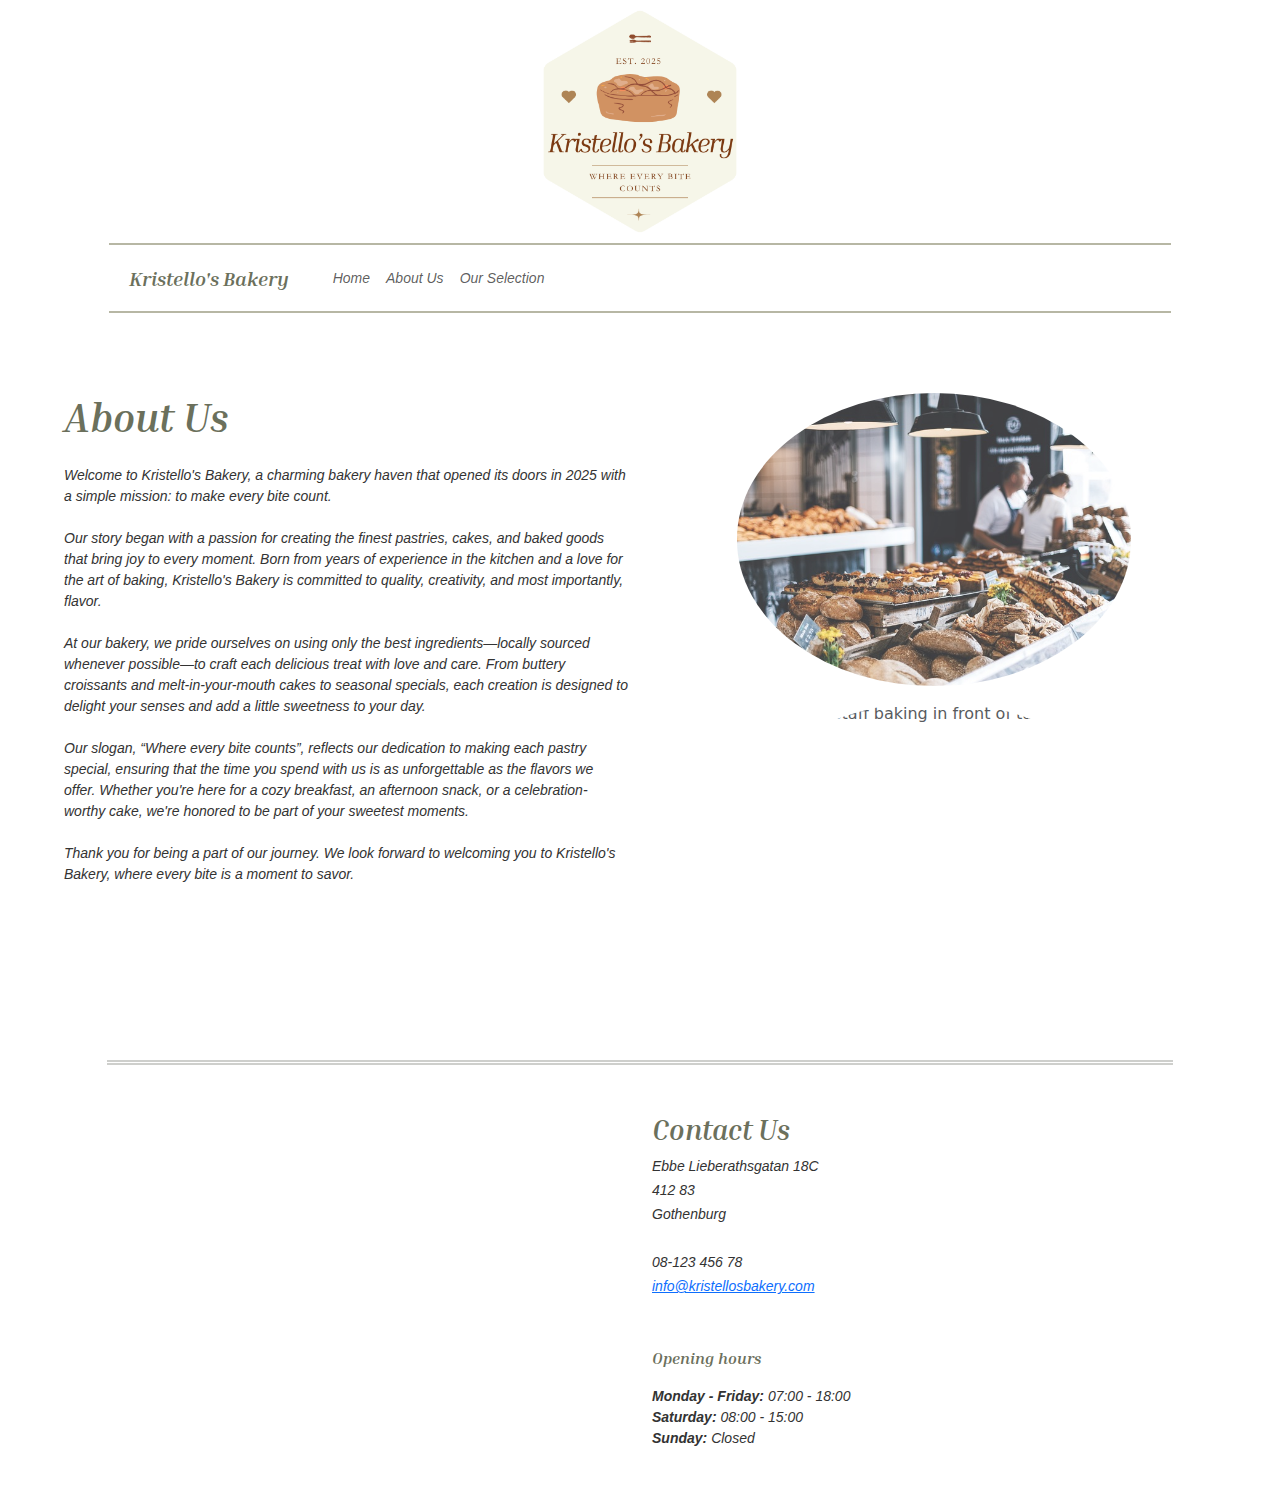
==== HTML/about-us.html @ 196bc3df "Create About-us.html" ====
<!DOCTYPE html>
<html lang="en">
<head>
    <meta charset="UTF-8">
    <meta name="viewport" content="width=device-width, initial-scale=1.0">
    
    <title>Kristello's Bakery</title>

    <link rel="stylesheet" href="https://cdn.jsdelivr.net/npm/bootstrap@5.3.0-alpha1/dist/css/bootstrap.min.css">
    <link rel="stylesheet" href="/CSS/styles.css">
    <link rel="preconnect" href="https://fonts.gstatic.com" crossorigin>
    <link href="https://fonts.googleapis.com/css2?family=Inria+Serif:ital,wght@0,300;0,400;0,700;1,300;1,400;1,700&display=swap" rel="stylesheet">
</head>
<body>
    <div id="header-container" class="row">
        <div class="col-12 text-center">
            <div id="header"></div>
        </div>
    </div>

    <div id="navbar-container" class="row">
        <div class="mb-3 col-10 mx-auto text-center">
            <div id="navbar"></div>
        </div>
    </div>

    <div id="about-us-container" class="row">
        <div id="about-us-container-left" class="col-12 col-md-6 mb-4">
            <h1 class="mb-4 text-start bolder">About Us</h1>
            <p class="text-start lighter">
                Welcome to <i>Kristello's Bakery</i>, a charming bakery haven that opened its doors in 2025 with a simple mission: to make every bite count.<br><br>

                Our story began with a passion for creating the finest pastries, cakes, and baked goods that bring joy to every moment. Born from years of 
                experience in the kitchen and a love for the art of baking, <i>Kristello's Bakery</i> is committed to quality, creativity, and most importantly, flavor.<br><br>

                At our bakery, we pride ourselves on using only the best ingredients—locally sourced whenever possible—to craft each delicious treat with love and care. 
                From buttery croissants and melt-in-your-mouth cakes to seasonal specials, each creation is designed to delight your senses and add a little sweetness to your day.<br><br>

                Our slogan, <i>“Where every bite counts”</i>, reflects our dedication to making each pastry special, ensuring that the time you spend with us is as unforgettable as the flavors we offer. 
                Whether you're here for a cozy breakfast, an afternoon snack, or a celebration-worthy cake, we're honored to be part of your sweetest moments.<br><br>

                Thank you for being a part of our journey. We look forward to welcoming you to <i>Kristello's Bakery</i>, where every bite is a moment to savor.</p>
        </div>

        <div id="about-us-container-right" class="col-12 col-md-6 d-flex flex-column justify-content-center align-items-center">
            <img id="about-us-bakery-1" class="img-fluid rounded-circle mb-3" width="640" height="474" 
           src="../Images/about-us-bakery-1.jpg" alt="Picture of the bakery display">

      <img id="about-us-bakery-2" class="img-fluid rounded-circle" width="640" height="426"  
           src="../Images/about-us-bakery-2.jpg" alt="Picture of staff baking in front of table">
        </div>              
    </div>
    
    <hr class="mb-5 col-10 mx-auto separator">

    <div id="contact-us-container" class="mt-5 row">
        <div id="contact-us-container-left" class="col-12 col-lg-6 mb-4">
            <iframe title="googleMaps" class="d-block mx-auto" 
                    src="https://www.google.com/maps/embed?pb=!1m18!1m12!1m3!1d2133.208418984254!2d11.998990775806412!3d57.67893704201754!2m3!1f0!2f0!3f0!3m2!1i1024!2i768!4f13.1!3m3!1m2!1s0x464ff369d0835015%3A0xba46082e9c214f49!2sIT-H%C3%B6gskolan!5e0!3m2!1ssv!2sse!4v1739269318771!5m2!1ssv!2sse" 
                    width="450" height="337.5" style="border:0;" allowfullscreen="" loading="lazy" referrerpolicy="no-referrer-when-downgrade">
            </iframe>
        </div>
    
        <div id="contact-us-container-right" class="col-12 col-lg-6 mb-4">
            <div class="pb-4">
                <h3 class="text-start bolder">Contact Us</h3>
                <adress class="lighter">
                    Ebbe Lieberathsgatan 18C<br>
                    412 83<br>
                    Gothenburg<br><br>
                    08-123 456 78<br>
                    <a href="mailto:info@kristellosbakery.com">info@kristellosbakery.com</a>
                </adress>
            </div>
    
            <div class="pt-4">
                <p class="bolder">Opening hours</p>
                <p class="lighter">
                    <time datetime="Mo-Fr 07:00-18:00"><strong>Monday - Friday: </strong>07:00 - 18:00</time><br>
                    <time datetime="Sa 08:00-15:00"><strong>Saturday: </strong>08:00 - 15:00</time><br>
                    <time datetime="Su"><strong>Sunday: </strong>Closed</time><br>
                </p>
            </div>
        </div>
    </div>
    
    
    <script src="/JS/script.js"></script>
    <script src="https://cdn.jsdelivr.net/npm/bootstrap@5.3.0-alpha1/dist/js/bootstrap.bundle.min.js"></script>
</body>
</html>
---- CSS/styles.css ----
header, nav{
    background-color: white;
}

.bolder{
    color: #6b705c;
    font-family: "Inria Serif";
    font-style: oblique;
    font-weight: 800;
}

.lighter {
    color: #333333;
    font-family: sans-serif;
    font-size: 14px;
    font-style: oblique;
}

.separator {
    border: none;
    border-top: 5px double #3f4238;
}

#logo-picture{
    max-width: 100%;
    height: auto;
    margin: 10px 0;
}

#navbar{
    border-top: 1px solid #b7b7a4;
    border-bottom: 1px solid #b7b7a4;
}

#navbar-brand{
    margin: 5px 20px;
}

#about-us-container{
    padding: 5% 5%;
}

#about-us-container-right img{
    max-width: 70%;
    height: auto;
    margin-bottom: 15px;
    opacity: 0.75;
}
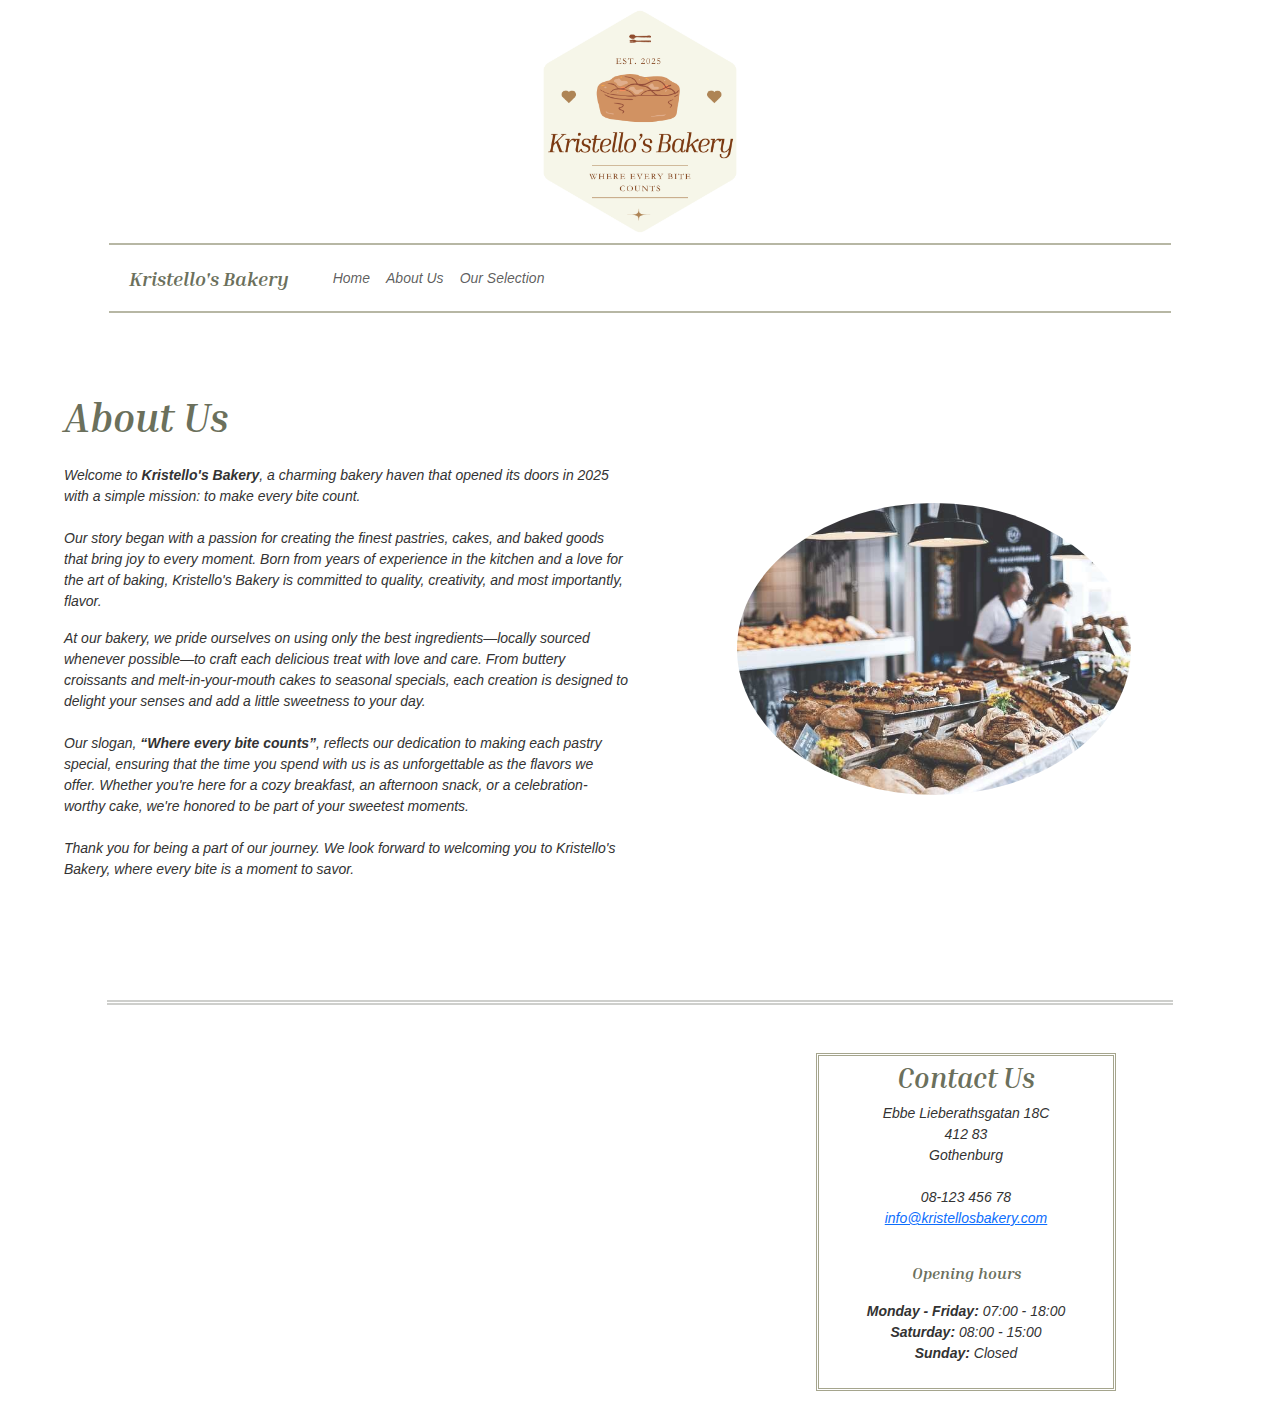
==== commit 2fcdb930: "Change Layout and Design" ====
--- a/HTML/about-us.html
+++ b/HTML/about-us.html
@@ -12,48 +12,47 @@
     <link href="https://fonts.googleapis.com/css2?family=Inria+Serif:ital,wght@0,300;0,400;0,700;1,300;1,400;1,700&display=swap" rel="stylesheet">
 </head>
 <body>
-    <div id="header-container" class="row">
+    <header id="header-container" class="row" style="min-height: 225px;">
         <div class="col-12 text-center">
             <div id="header"></div>
         </div>
-    </div>
+    </header>
 
-    <div id="navbar-container" class="row">
+    <nav id="navbar-container" class="row" style="min-height: 80px;">
         <div class="mb-3 col-10 mx-auto text-center">
             <div id="navbar"></div>
         </div>
-    </div>
+    </nav>
 
-    <div id="about-us-container" class="row">
-        <div id="about-us-container-left" class="col-12 col-md-6 mb-4">
+    <section id="about-us-container" class="row">
+        <article id="about-us-container-left" class="col-12 col-md-6 mb-4 lighter">
             <h1 class="mb-4 text-start bolder">About Us</h1>
-            <p class="text-start lighter">
-                Welcome to <i>Kristello's Bakery</i>, a charming bakery haven that opened its doors in 2025 with a simple mission: to make every bite count.<br><br>
+            <p class="text-start">
+                Welcome to <strong>Kristello's Bakery</strong>, a charming bakery haven that opened its doors in 2025 with a simple mission: to make every bite count.<br><br>
 
                 Our story began with a passion for creating the finest pastries, cakes, and baked goods that bring joy to every moment. Born from years of 
-                experience in the kitchen and a love for the art of baking, <i>Kristello's Bakery</i> is committed to quality, creativity, and most importantly, flavor.<br><br>
-
+                experience in the kitchen and a love for the art of baking, Kristello's Bakery is committed to quality, creativity, and most importantly, flavor.<br>
+            </p>
+            <p class="text-start">
                 At our bakery, we pride ourselves on using only the best ingredients—locally sourced whenever possible—to craft each delicious treat with love and care. 
                 From buttery croissants and melt-in-your-mouth cakes to seasonal specials, each creation is designed to delight your senses and add a little sweetness to your day.<br><br>
 
-                Our slogan, <i>“Where every bite counts”</i>, reflects our dedication to making each pastry special, ensuring that the time you spend with us is as unforgettable as the flavors we offer. 
+                Our slogan, <strong>“Where every bite counts”</strong>, reflects our dedication to making each pastry special, ensuring that the time you spend with us is as unforgettable as the flavors we offer. 
                 Whether you're here for a cozy breakfast, an afternoon snack, or a celebration-worthy cake, we're honored to be part of your sweetest moments.<br><br>
 
-                Thank you for being a part of our journey. We look forward to welcoming you to <i>Kristello's Bakery</i>, where every bite is a moment to savor.</p>
-        </div>
+                Thank you for being a part of our journey. We look forward to welcoming you to Kristello's Bakery, where every bite is a moment to savor.
+            </p>
+        </article>
 
         <div id="about-us-container-right" class="col-12 col-md-6 d-flex flex-column justify-content-center align-items-center">
             <img id="about-us-bakery-1" class="img-fluid rounded-circle mb-3" width="640" height="474" 
            src="../Images/about-us-bakery-1.jpg" alt="Picture of the bakery display">
-
-      <img id="about-us-bakery-2" class="img-fluid rounded-circle" width="640" height="426"  
-           src="../Images/about-us-bakery-2.jpg" alt="Picture of staff baking in front of table">
         </div>              
-    </div>
+    </section>
     
     <hr class="mb-5 col-10 mx-auto separator">
 
-    <div id="contact-us-container" class="mt-5 row">
+    <section id="contact-us-container" class="mt-5 row">
         <div id="contact-us-container-left" class="col-12 col-lg-6 mb-4">
             <iframe title="googleMaps" class="d-block mx-auto" 
                     src="https://www.google.com/maps/embed?pb=!1m18!1m12!1m3!1d2133.208418984254!2d11.998990775806412!3d57.67893704201754!2m3!1f0!2f0!3f0!3m2!1i1024!2i768!4f13.1!3m3!1m2!1s0x464ff369d0835015%3A0xba46082e9c214f49!2sIT-H%C3%B6gskolan!5e0!3m2!1ssv!2sse!4v1739269318771!5m2!1ssv!2sse" 
@@ -61,19 +60,19 @@
             </iframe>
         </div>
     
-        <div id="contact-us-container-right" class="col-12 col-lg-6 mb-4">
-            <div class="pb-4">
-                <h3 class="text-start bolder">Contact Us</h3>
-                <adress class="lighter">
+        <article id="contact-us-container-right" class="col-12 col-lg-6 mb-4 text-center">
+            <div class="pb-2">
+                <h3 class="bolder">Contact Us</h3>
+                <address class="lighter">
                     Ebbe Lieberathsgatan 18C<br>
                     412 83<br>
                     Gothenburg<br><br>
                     08-123 456 78<br>
                     <a href="mailto:info@kristellosbakery.com">info@kristellosbakery.com</a>
-                </adress>
+                </address>
             </div>
     
-            <div class="pt-4">
+            <div class="pt-2">
                 <p class="bolder">Opening hours</p>
                 <p class="lighter">
                     <time datetime="Mo-Fr 07:00-18:00"><strong>Monday - Friday: </strong>07:00 - 18:00</time><br>
@@ -81,9 +80,8 @@
                     <time datetime="Su"><strong>Sunday: </strong>Closed</time><br>
                 </p>
             </div>
-        </div>
-    </div>
-    
+        </article>
+    </section>
     
     <script src="/JS/script.js"></script>
     <script src="https://cdn.jsdelivr.net/npm/bootstrap@5.3.0-alpha1/dist/js/bootstrap.bundle.min.js"></script>
--- a/CSS/styles.css
+++ b/CSS/styles.css
@@ -1,7 +1,3 @@
-header, nav{
-    background-color: white;
-}
-
 .bolder{
     color: #6b705c;
     font-family: "Inria Serif";
@@ -11,6 +7,7 @@
 
 .lighter {
     color: #333333;
+    font-display: swap;
     font-family: sans-serif;
     font-size: 14px;
     font-style: oblique;
@@ -37,15 +34,20 @@
 }
 
 #about-us-container{
-    padding: 5% 5%;
+    padding: 5%;
 }
 
 #about-us-container-right img{
     max-width: 70%;
     height: auto;
     margin-bottom: 15px;
-    opacity: 0.75;
+    opacity: 0.8;
 }
 
-
-
+#contact-us-container-right{
+    border: 3px double #a5a58d;
+    height: auto;
+    max-width: 300px;
+    margin: 0 auto;
+    padding: 5px 3px;
+} 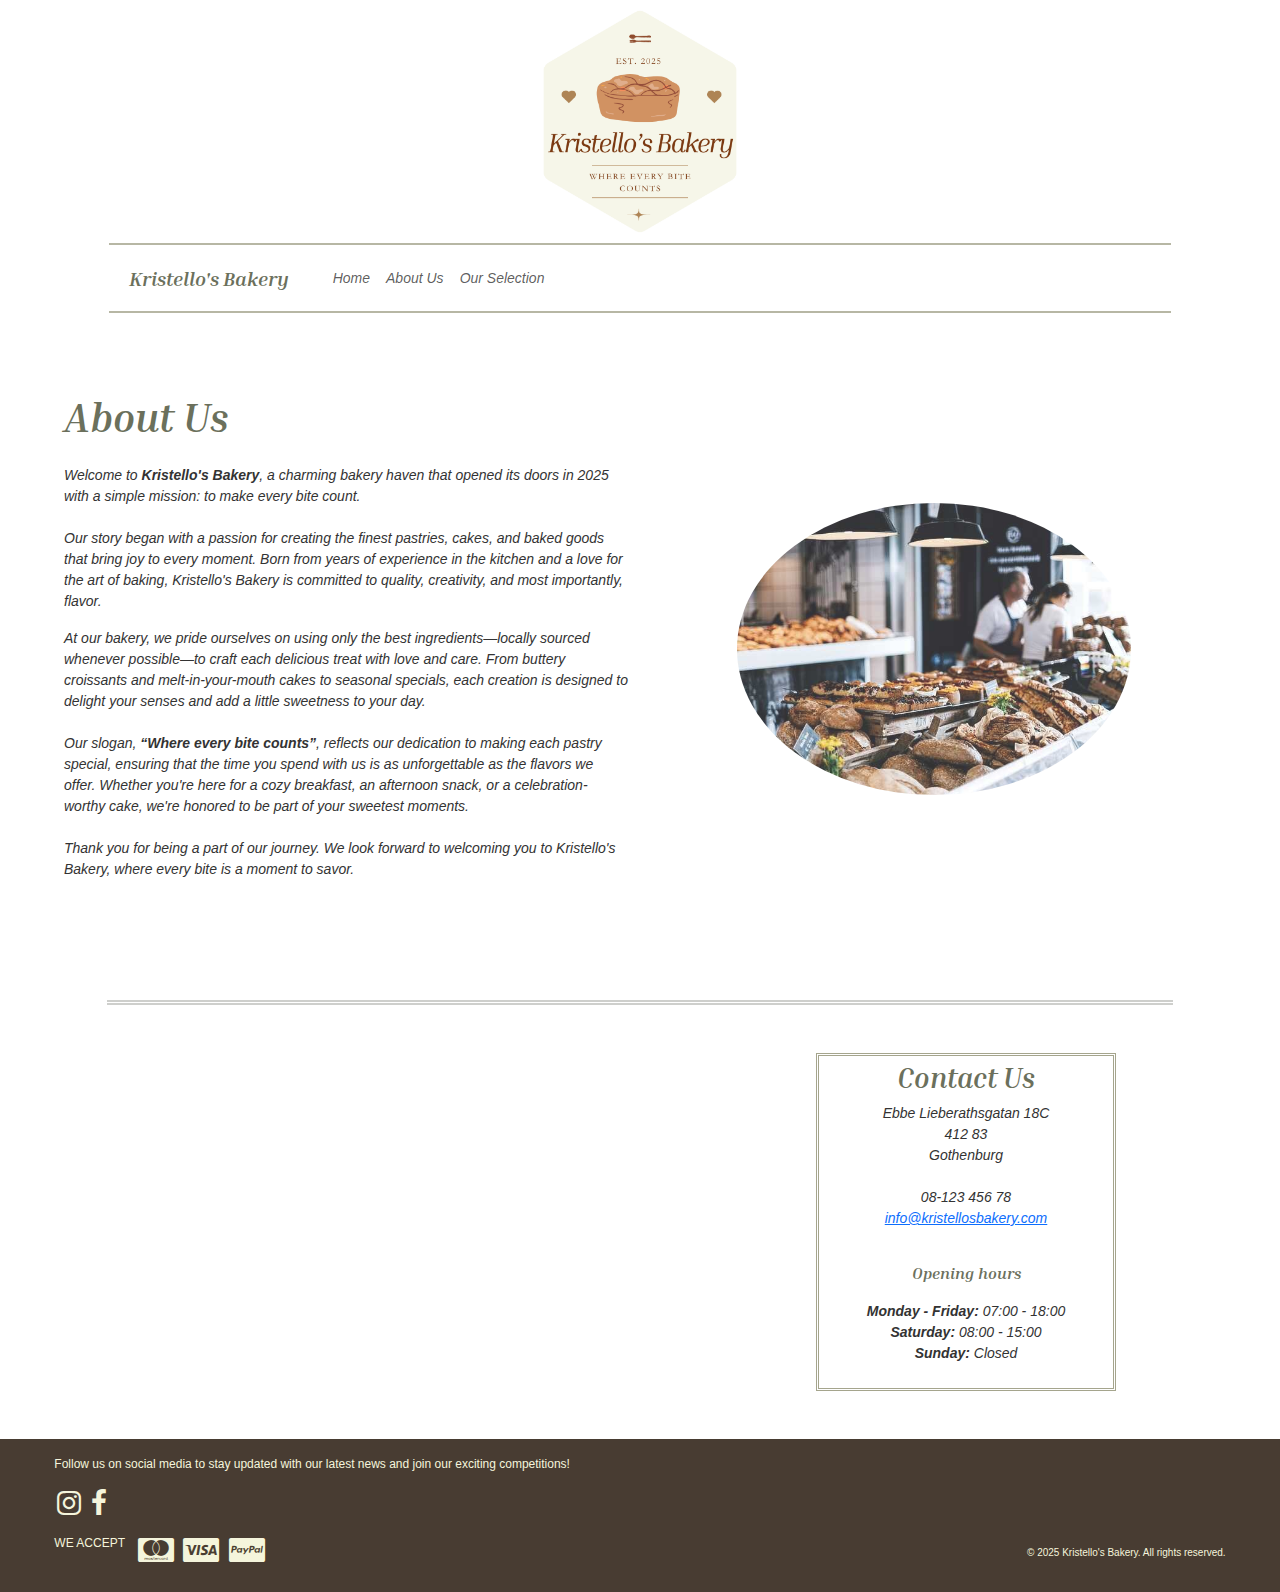
==== commit 7c971f4b: "Create Footer" ====
--- a/HTML/about-us.html
+++ b/HTML/about-us.html
@@ -10,6 +10,7 @@
     <link rel="stylesheet" href="/CSS/styles.css">
     <link rel="preconnect" href="https://fonts.gstatic.com" crossorigin>
     <link href="https://fonts.googleapis.com/css2?family=Inria+Serif:ital,wght@0,300;0,400;0,700;1,300;1,400;1,700&display=swap" rel="stylesheet">
+    <link rel="stylesheet" href="https://cdnjs.cloudflare.com/ajax/libs/font-awesome/4.7.0/css/font-awesome.min.css">
 </head>
 <body>
     <header id="header-container" class="row" style="min-height: 225px;">
@@ -52,7 +53,7 @@
     
     <hr class="mb-5 col-10 mx-auto separator">
 
-    <section id="contact-us-container" class="mt-5 row">
+    <section id="contact-us-container" class="mt-5 mb-4 row">
         <div id="contact-us-container-left" class="col-12 col-lg-6 mb-4">
             <iframe title="googleMaps" class="d-block mx-auto" 
                     src="https://www.google.com/maps/embed?pb=!1m18!1m12!1m3!1d2133.208418984254!2d11.998990775806412!3d57.67893704201754!2m3!1f0!2f0!3f0!3m2!1i1024!2i768!4f13.1!3m3!1m2!1s0x464ff369d0835015%3A0xba46082e9c214f49!2sIT-H%C3%B6gskolan!5e0!3m2!1ssv!2sse!4v1739269318771!5m2!1ssv!2sse" 
@@ -82,6 +83,12 @@
             </div>
         </article>
     </section>
+
+    <footer id="footer-container" class="row" style="min-height: 80px;">
+        <div class="mt-3 col-11 mx-auto">
+            <div id="footer"></div>
+        </div>
+    </footer>
     
     <script src="/JS/script.js"></script>
     <script src="https://cdn.jsdelivr.net/npm/bootstrap@5.3.0-alpha1/dist/js/bootstrap.bundle.min.js"></script>
--- a/CSS/styles.css
+++ b/CSS/styles.css
@@ -1,16 +1,21 @@
 .bolder{
     color: #6b705c;
-    font-family: "Inria Serif";
+    font-family: 'Inria Serif', sans-serif;
     font-style: oblique;
     font-weight: 800;
 }
 
 .lighter {
     color: #333333;
-    font-display: swap;
-    font-family: sans-serif;
+    font-family: 'Arial', sans-serif;
     font-size: 14px;
     font-style: oblique;
+}
+
+.footer-text{
+    color: #F5F5DC;
+    font-family: 'Verdana', sans-serif;
+    font-size: 12px;
 }
 
 .separator {
@@ -50,4 +55,27 @@
     max-width: 300px;
     margin: 0 auto;
     padding: 5px 3px;
-} +} 
+
+#footer-container{
+    background-color: #483C32 ;
+}
+
+#footer-container i{
+    padding: 0 3px;;
+}
+
+#copyright{
+    display: flex;
+    align-items: end;
+    justify-content: flex-end;
+    font-size: 10px;
+}
+
+/* 
+#payment{
+    display: flex;
+    align-items: center;
+    justify-content: start;
+    gap: 0 5px;
+} */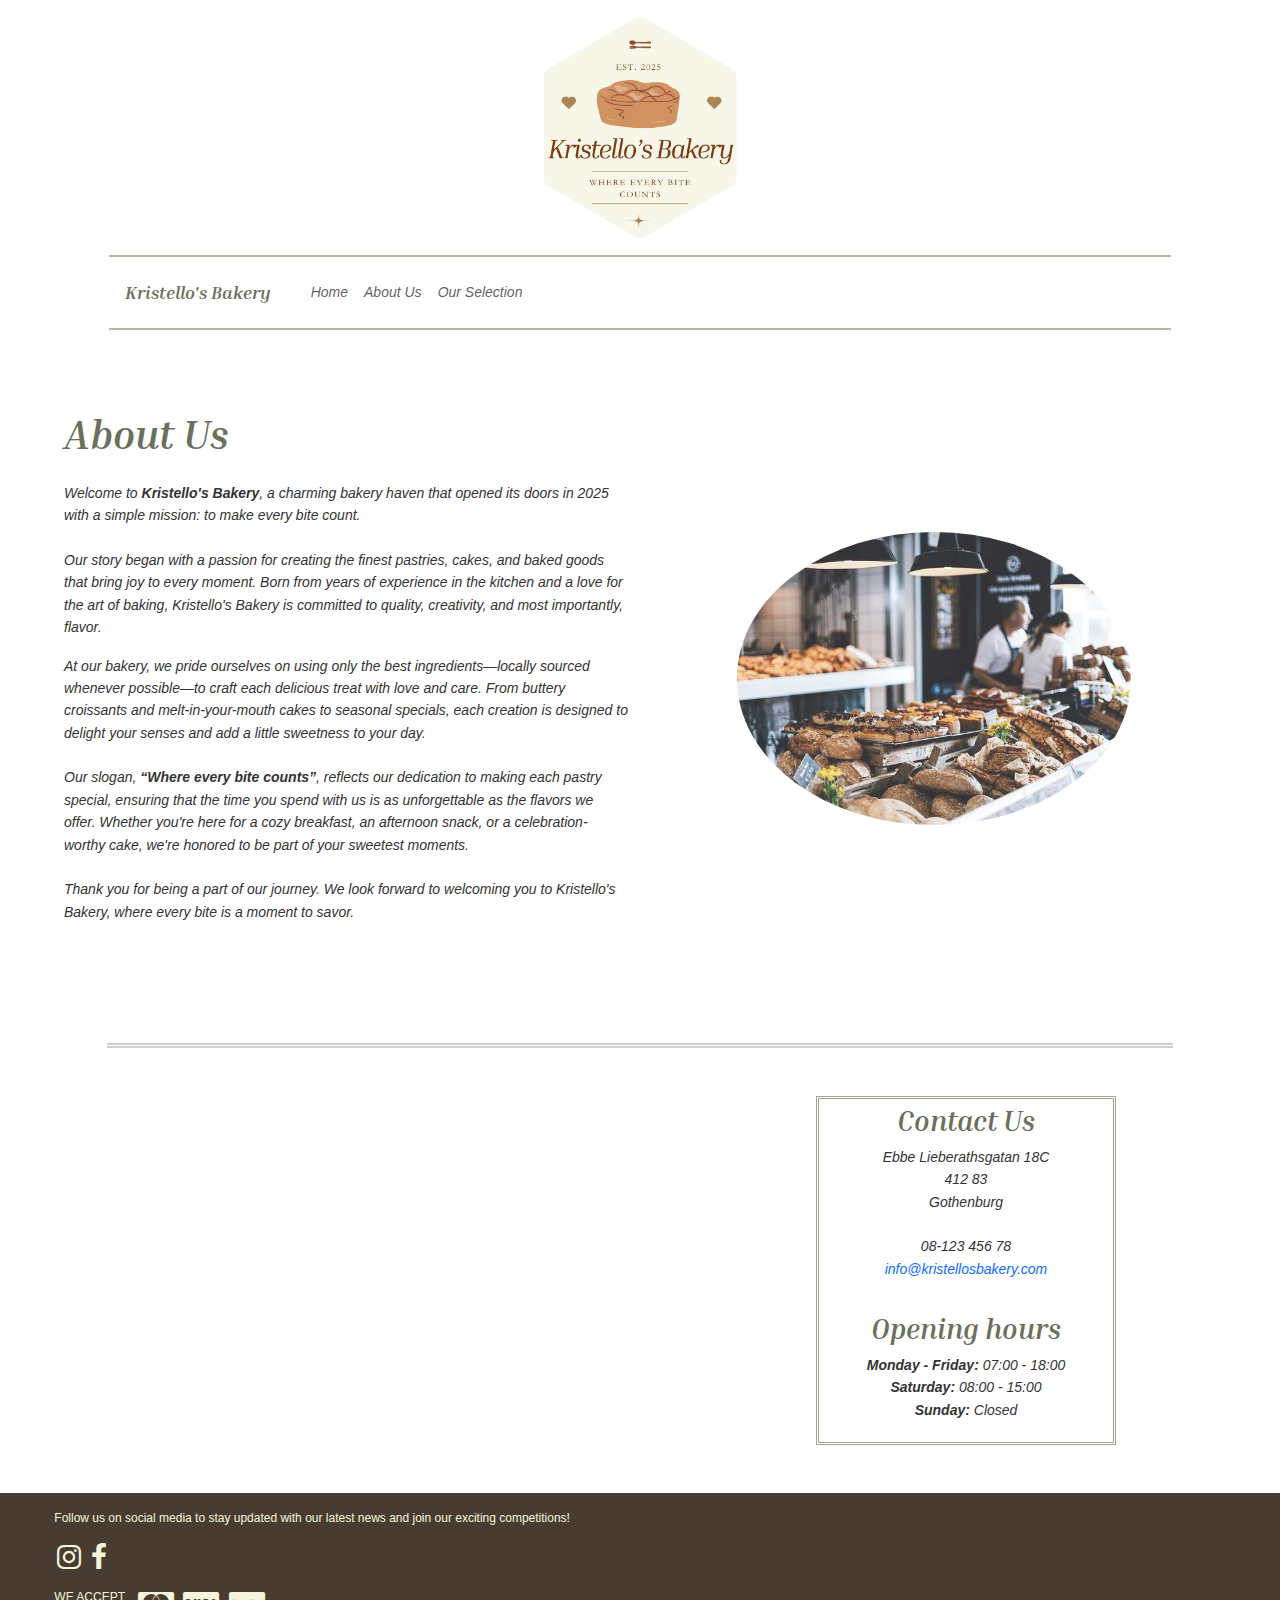
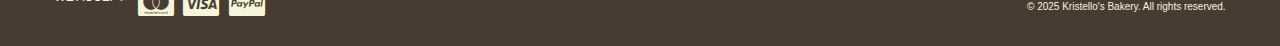
==== commit 010ff0dd: "Merge pull request #8 from Krystal-tt-Nguyen/Edit-Index.html" ====
--- a/HTML/about-us.html
+++ b/HTML/about-us.html
@@ -25,9 +25,9 @@
         </div>
     </nav>
 
-    <section id="about-us-container" class="row">
-        <article id="about-us-container-left" class="col-12 col-md-6 mb-4 lighter">
-            <h1 class="mb-4 text-start bolder">About Us</h1>
+    <section id="about-us-container" class="row bolder lighter">
+        <article id="about-us-container-left" class="col-12 col-md-6 mb-4">
+            <h1 class="mb-4 text-start">About Us</h1>
             <p class="text-start">
                 Welcome to <strong>Kristello's Bakery</strong>, a charming bakery haven that opened its doors in 2025 with a simple mission: to make every bite count.<br><br>
 
@@ -53,7 +53,7 @@
     
     <hr class="mb-5 col-10 mx-auto separator">
 
-    <section id="contact-us-container" class="mt-5 mb-4 row">
+    <section id="contact-us-container" class="mt-5 mb-4 row bolder lighter">
         <div id="contact-us-container-left" class="col-12 col-lg-6 mb-4">
             <iframe title="googleMaps" class="d-block mx-auto" 
                     src="https://www.google.com/maps/embed?pb=!1m18!1m12!1m3!1d2133.208418984254!2d11.998990775806412!3d57.67893704201754!2m3!1f0!2f0!3f0!3m2!1i1024!2i768!4f13.1!3m3!1m2!1s0x464ff369d0835015%3A0xba46082e9c214f49!2sIT-H%C3%B6gskolan!5e0!3m2!1ssv!2sse!4v1739269318771!5m2!1ssv!2sse" 
@@ -63,8 +63,8 @@
     
         <article id="contact-us-container-right" class="col-12 col-lg-6 mb-4 text-center">
             <div class="pb-2">
-                <h3 class="bolder">Contact Us</h3>
-                <address class="lighter">
+                <h3>Contact Us</h3>
+                <address>
                     Ebbe Lieberathsgatan 18C<br>
                     412 83<br>
                     Gothenburg<br><br>
@@ -74,8 +74,8 @@
             </div>
     
             <div class="pt-2">
-                <p class="bolder">Opening hours</p>
-                <p class="lighter">
+                <h3>Opening hours</h3>
+                <p>
                     <time datetime="Mo-Fr 07:00-18:00"><strong>Monday - Friday: </strong>07:00 - 18:00</time><br>
                     <time datetime="Sa 08:00-15:00"><strong>Saturday: </strong>08:00 - 15:00</time><br>
                     <time datetime="Su"><strong>Sunday: </strong>Closed</time><br>
--- a/CSS/styles.css
+++ b/CSS/styles.css
@@ -1,16 +1,19 @@
-.bolder{
+.bolder h1, .bolder h2, .bolder h3, .bolder h4, #navbar-brand{
     color: #6b705c;
     font-family: 'Inria Serif', sans-serif;
     font-style: oblique;
     font-weight: 800;
 }
 
-.lighter {
+.lighter address, .lighter p, .lighter ol, .lighter ul{
     color: #333333;
     font-family: 'Arial', sans-serif;
     font-size: 14px;
     font-style: oblique;
+    line-height: 1.6;
 }
+
+#navbar-brand{ font-size: 18px;}
 
 .footer-text{
     color: #F5F5DC;
@@ -23,29 +26,54 @@
     border-top: 5px double #3f4238;
 }
 
-#logo-picture{
-    max-width: 100%;
-    height: auto;
-    margin: 10px 0;
-}
-
 #navbar{
     border-top: 1px solid #b7b7a4;
     border-bottom: 1px solid #b7b7a4;
 }
 
-#navbar-brand{
-    margin: 5px 20px;
+#homepage-hero{
+    background-image: url(/Images/cta-banner-picture.jpg);
+    background-position: center;
+    background-repeat: repeat-x;
+    background-size: contain;
 }
 
-#about-us-container{
-    padding: 5%;
+#cta{
+    display: flex;
+    align-items: center;    
+    justify-content: center;
+    text-align: center;
 }
+
+#cta-content {
+    justify-content: center; 
+    gap: 15px;
+}
+
+#cta-content p{
+    color: whitesmoke; 
+    font-family: 'Arial', sans-serif;
+    font-style: oblique;
+    font-size: 18px;
+    font-weight: 600;
+    text-shadow: 1px 1px #483C32;
+}
+
+.cta-button{
+    border: 3px solid #a5a58d;
+    border-radius: 50px;
+    background-color: white;
+    color: #483C32;
+    font-weight: 400;
+    padding: 8px 25px;
+    text-decoration: none;
+}
+
+#about-us-container{padding: 5%;}
 
 #about-us-container-right img{
     max-width: 70%;
     height: auto;
-    margin-bottom: 15px;
     opacity: 0.8;
 }
 
@@ -57,13 +85,11 @@
     padding: 5px 3px;
 } 
 
-#footer-container{
-    background-color: #483C32 ;
-}
+#contact-us-container-right a{ text-decoration: none;} 
 
-#footer-container i{
-    padding: 0 3px;;
-}
+#footer-container{background-color: #483C32;}
+
+#footer-container i{padding: 0 3px;}
 
 #copyright{
     display: flex;
@@ -71,11 +97,3 @@
     justify-content: flex-end;
     font-size: 10px;
 }
-
-/* 
-#payment{
-    display: flex;
-    align-items: center;
-    justify-content: start;
-    gap: 0 5px;
-} */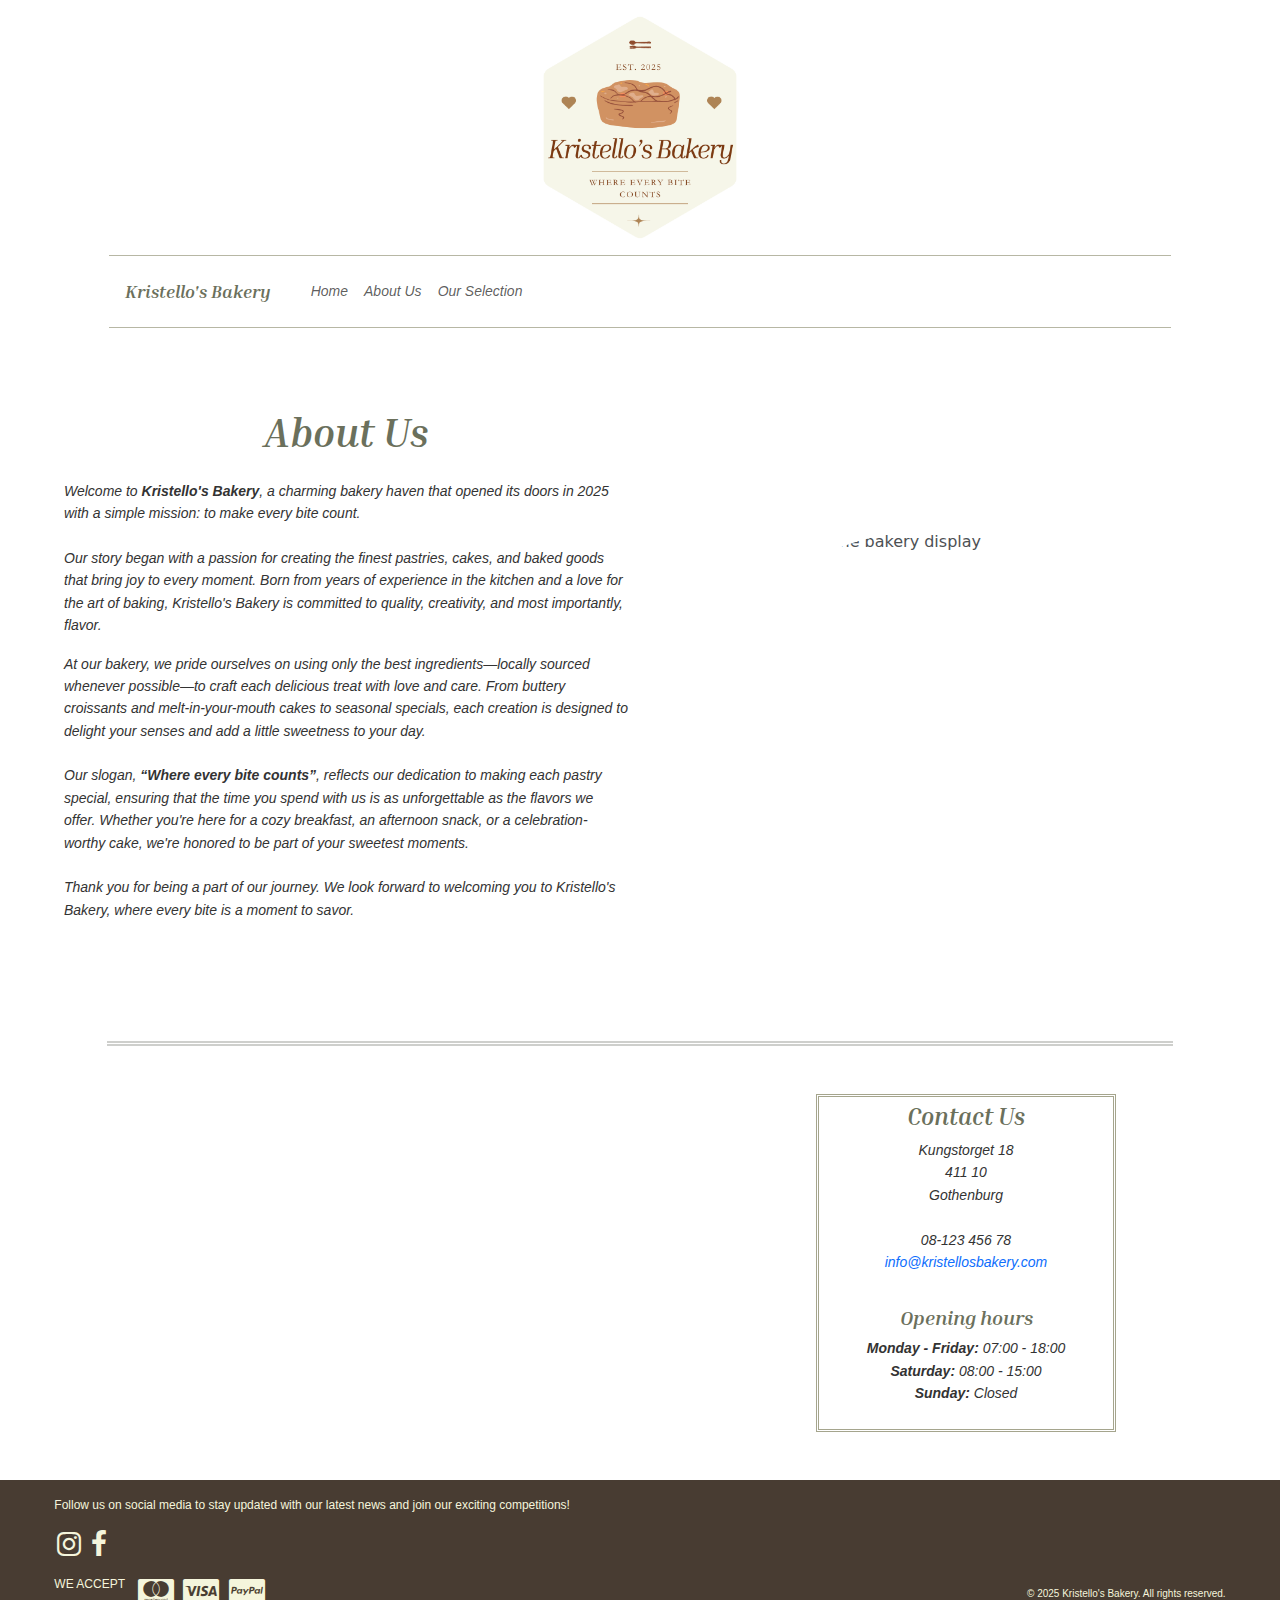
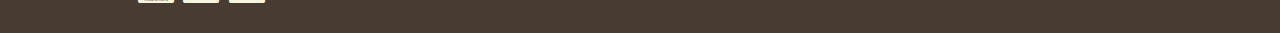
==== commit d5ac6b65: "Improve code structure and add styling" ====
--- a/HTML/about-us.html
+++ b/HTML/about-us.html
@@ -24,65 +24,67 @@
             <div id="navbar"></div>
         </div>
     </nav>
-
-    <section id="about-us-container" class="row bolder lighter">
-        <article id="about-us-container-left" class="col-12 col-md-6 mb-4">
-            <h1 class="mb-4 text-start">About Us</h1>
-            <p class="text-start">
-                Welcome to <strong>Kristello's Bakery</strong>, a charming bakery haven that opened its doors in 2025 with a simple mission: to make every bite count.<br><br>
-
-                Our story began with a passion for creating the finest pastries, cakes, and baked goods that bring joy to every moment. Born from years of 
-                experience in the kitchen and a love for the art of baking, Kristello's Bakery is committed to quality, creativity, and most importantly, flavor.<br>
-            </p>
-            <p class="text-start">
-                At our bakery, we pride ourselves on using only the best ingredients—locally sourced whenever possible—to craft each delicious treat with love and care. 
-                From buttery croissants and melt-in-your-mouth cakes to seasonal specials, each creation is designed to delight your senses and add a little sweetness to your day.<br><br>
-
-                Our slogan, <strong>“Where every bite counts”</strong>, reflects our dedication to making each pastry special, ensuring that the time you spend with us is as unforgettable as the flavors we offer. 
-                Whether you're here for a cozy breakfast, an afternoon snack, or a celebration-worthy cake, we're honored to be part of your sweetest moments.<br><br>
-
-                Thank you for being a part of our journey. We look forward to welcoming you to Kristello's Bakery, where every bite is a moment to savor.
-            </p>
-        </article>
-
-        <div id="about-us-container-right" class="col-12 col-md-6 d-flex flex-column justify-content-center align-items-center">
-            <img id="about-us-bakery-1" class="img-fluid rounded-circle mb-3" width="640" height="474" 
-           src="../Images/about-us-bakery-1.jpg" alt="Picture of the bakery display">
-        </div>              
-    </section>
+    <main>
+        <section id="about-us-container" class="row heading text">
+            <article id="about-us-container-left" class="col-12 col-md-6 mb-4">
+                <h1 class="mb-4 text-center">About Us</h1>
+                <p class="text-start">
+                    Welcome to <strong>Kristello's Bakery</strong>, a charming bakery haven that opened its doors in 2025 with a simple mission: to make every bite count.<br><br>
     
-    <hr class="mb-5 col-10 mx-auto separator">
-
-    <section id="contact-us-container" class="mt-5 mb-4 row bolder lighter">
-        <div id="contact-us-container-left" class="col-12 col-lg-6 mb-4">
-            <iframe title="googleMaps" class="d-block mx-auto" 
-                    src="https://www.google.com/maps/embed?pb=!1m18!1m12!1m3!1d2133.208418984254!2d11.998990775806412!3d57.67893704201754!2m3!1f0!2f0!3f0!3m2!1i1024!2i768!4f13.1!3m3!1m2!1s0x464ff369d0835015%3A0xba46082e9c214f49!2sIT-H%C3%B6gskolan!5e0!3m2!1ssv!2sse!4v1739269318771!5m2!1ssv!2sse" 
-                    width="450" height="337.5" style="border:0;" allowfullscreen="" loading="lazy" referrerpolicy="no-referrer-when-downgrade">
-            </iframe>
-        </div>
+                    Our story began with a passion for creating the finest pastries, cakes, and baked goods that bring joy to every moment. Born from years of 
+                    experience in the kitchen and a love for the art of baking, Kristello's Bakery is committed to quality, creativity, and most importantly, flavor.<br>
+                </p>
+                <p class="text-start">
+                    At our bakery, we pride ourselves on using only the best ingredients—locally sourced whenever possible—to craft each delicious treat with love and care. 
+                    From buttery croissants and melt-in-your-mouth cakes to seasonal specials, each creation is designed to delight your senses and add a little sweetness to your day.<br><br>
     
-        <article id="contact-us-container-right" class="col-12 col-lg-6 mb-4 text-center">
-            <div class="pb-2">
-                <h3>Contact Us</h3>
-                <address>
-                    Ebbe Lieberathsgatan 18C<br>
-                    412 83<br>
-                    Gothenburg<br><br>
-                    08-123 456 78<br>
-                    <a href="mailto:info@kristellosbakery.com">info@kristellosbakery.com</a>
-                </address>
+                    Our slogan, <strong>“Where every bite counts”</strong>, reflects our dedication to making each pastry special, ensuring that the time you spend with us is as unforgettable as the flavors we offer. 
+                    Whether you're here for a cozy breakfast, an afternoon snack, or a celebration-worthy cake, we're honored to be part of your sweetest moments.<br><br>
+    
+                    Thank you for being a part of our journey. We look forward to welcoming you to Kristello's Bakery, where every bite is a moment to savor.
+                </p>
+            </article>
+    
+            <div id="about-us-container-right" class="col-12 col-md-6 d-flex flex-column justify-content-center align-items-center">
+                <img id="about-us-bakery-1" class="img-fluid rounded-circle mb-3" width="640" height="474" 
+               src="../Images/about-us-bakery.jpg" alt="Picture of the bakery display">
+            </div>              
+        </section>
+        
+        <hr class="mb-5 col-10 mx-auto separator">
+    
+        <section id="contact-us-container" class="mt-5 mb-4 row heading text">
+            <div id="contact-us-container-left" class="col-12 col-lg-6 mb-4">
+                <iframe title="googleMaps" class="d-block mx-auto" 
+                        src="https://www.google.com/maps/embed?pb=!1m18!1m12!1m3!1d266.47009381956843!2d11.96798255532953!3d57.70353445102927!2m3!1f0!2f0!3f0!3m2!1i1024!2i768!4f13.1!3m3!1m2!1s0x464ff36585946023%3A0xbe71c42afd07c542!2sKungstorget%2018%2C%20411%2010%20G%C3%B6teborg!5e0!3m2!1ssv!2sse!4v1739916423590!5m2!1ssv!2sse" 
+                        width="450" height="337.5" style="border:0;" allowfullscreen="" loading="lazy" referrerpolicy="no-referrer-when-downgrade">
+                </iframe>
             </div>
+        
+            <article id="contact-us-container-right" class="col-12 col-lg-6 mb-4 text-center">
+                <div class="pb-2">
+                    <h4>Contact Us</h4>
+                    <address>
+                        Kungstorget 18<br>
+                        411 10<br>
+                        Gothenburg<br><br>
+                        08-123 456 78<br>
+                        <a href="mailto:info@kristellosbakery.com">info@kristellosbakery.com</a>
+                    </address>
+                </div>
+        
+                <div class="pt-2">
+                    <h5>Opening hours</h5>
+                    <p>
+                        <time datetime="Mo-Fr 07:00-18:00"><strong>Monday - Friday: </strong>07:00 - 18:00</time><br>
+                        <time datetime="Sa 08:00-15:00"><strong>Saturday: </strong>08:00 - 15:00</time><br>
+                        <time datetime="Su"><strong>Sunday: </strong>Closed</time><br>
+                    </p>
+                </div>
+            </article>
+        </section>
+    </main>
     
-            <div class="pt-2">
-                <h3>Opening hours</h3>
-                <p>
-                    <time datetime="Mo-Fr 07:00-18:00"><strong>Monday - Friday: </strong>07:00 - 18:00</time><br>
-                    <time datetime="Sa 08:00-15:00"><strong>Saturday: </strong>08:00 - 15:00</time><br>
-                    <time datetime="Su"><strong>Sunday: </strong>Closed</time><br>
-                </p>
-            </div>
-        </article>
-    </section>
 
     <footer id="footer-container" class="row" style="min-height: 80px;">
         <div class="mt-3 col-11 mx-auto">
--- a/CSS/styles.css
+++ b/CSS/styles.css
@@ -1,11 +1,12 @@
-.bolder h1, .bolder h2, .bolder h3, .bolder h4, #navbar-brand{
+.heading h1, .heading h3, .heading h4, .heading h5, #navbar-brand { 
     color: #6b705c;
     font-family: 'Inria Serif', sans-serif;
     font-style: oblique;
-    font-weight: 800;
-}
-
-.lighter address, .lighter p, .lighter ol, .lighter ul{
+    font-weight: 600;
+    text-align: center; 
+}
+
+.text address, .text p, .text ol, .text ul {
     color: #333333;
     font-family: 'Arial', sans-serif;
     font-size: 14px;
@@ -13,44 +14,28 @@
     line-height: 1.6;
 }
 
-#navbar-brand{ font-size: 18px;}
-
-.footer-text{
-    color: #F5F5DC;
-    font-family: 'Verdana', sans-serif;
-    font-size: 12px;
-}
-
-.separator {
-    border: none;
-    border-top: 5px double #3f4238;
-}
-
-#navbar{
-    border-top: 1px solid #b7b7a4;
-    border-bottom: 1px solid #b7b7a4;
-}
-
-#homepage-hero{
+
+/* ---------- INDEX.HTML ---------- */
+#homepage-hero {
     background-image: url(/Images/cta-banner-picture.jpg);
     background-position: center;
     background-repeat: repeat-x;
     background-size: contain;
 }
 
-#cta{
-    display: flex;
+#cta {
     align-items: center;    
+    display: flex;
     justify-content: center;
     text-align: center;
 }
 
 #cta-content {
+    gap: 15px;
     justify-content: center; 
-    gap: 15px;
-}
-
-#cta-content p{
+}
+
+#cta-content p {
     color: whitesmoke; 
     font-family: 'Arial', sans-serif;
     font-style: oblique;
@@ -59,7 +44,7 @@
     text-shadow: 1px 1px #483C32;
 }
 
-.cta-button{
+.cta-button {
     border: 3px solid #a5a58d;
     border-radius: 50px;
     background-color: white;
@@ -69,15 +54,58 @@
     text-decoration: none;
 }
 
-#about-us-container{padding: 5%;}
-
-#about-us-container-right img{
+#forecast {
+    background-color: #fbfaf7;
+    border: 1px double #f0efeb;
+    border-radius: 20px;
+    box-shadow: 0 4px 8px rgba(0, 0, 0, 0.1);
+    padding: 20px 0;
+}
+
+#forecast h6 {
+    font-size: 16px; 
+    font-weight: bold; 
+    color: #3a3a3a; 
+    margin: 0 0 15px 0; 
+    text-align: center; 
+    text-transform: uppercase; 
+    letter-spacing: 1px; /
+}
+
+#forecast p {
+    font-size: 14px; 
+    line-height: 1.6; 
+    color: #5a5a5a; 
+    margin: 5px 0; 
+    text-align: center; 
+}
+
+/* ---------- NAV.HTML ---------- */
+.navbar {
+    border-top: 1px solid #b7b7a4;
+    border-bottom: 1px solid #b7b7a4;
+}
+
+#navbar-brand { font-size: 18px; }
+
+
+/* ---------- SEPARATOR ---------- */
+.separator {
+    border: none;
+    border-top: 5px double #3f4238;
+}
+
+
+/* ---------- ABOUT US.HTML ---------- */
+#about-us-container { padding: 5%; }
+
+#about-us-container-right img {
+    height: auto;
     max-width: 70%;
-    height: auto;
     opacity: 0.8;
 }
 
-#contact-us-container-right{
+#contact-us-container-right {
     border: 3px double #a5a58d;
     height: auto;
     max-width: 300px;
@@ -85,15 +113,161 @@
     padding: 5px 3px;
 } 
 
-#contact-us-container-right a{ text-decoration: none;} 
-
-#footer-container{background-color: #483C32;}
-
-#footer-container i{padding: 0 3px;}
-
-#copyright{
-    display: flex;
+#contact-us-container-right a { text-decoration: none;} 
+
+
+/* ---------- PRODUCTS.HTML ----------  */
+.products-container {
+    display: flex;
+    flex-wrap: wrap;
+    justify-content: center;
+}
+
+.product-div { 
+    border: 1px solid #ddd;
+    border-radius: 10px;
+    box-shadow: 0 4px 8px rgba(0, 0, 0, 0.1);
+    margin: 20px;
+    padding: 20px;
+    text-align: center;
+}
+
+.product-image-container{
+    position: relative;
+    height: 350px;
+    width: 100%;
+}
+
+.product-image {
+    border-radius: 10px;
+    margin-bottom: 10px;
+    object-fit: cover;
+    height: 95%;
+    width: 100%;
+}
+
+.view-details-btn {
+    position: absolute; 
+    top: 50%; 
+    left: 50%;
+    opacity: 0; 
+    transform: translate(-50%, -50%); 
+    transition: opacity 0.3s ease, visibility 0.3s ease;
+    visibility: hidden; 
+    background-color: rgba(0, 0, 0, 0.7); 
+    color: white; 
+    border: none;
+    border-radius: 5px;
+    padding: 10px 20px;
+}
+
+.product-image-container:hover .view-details-btn {
+    opacity: 1;
+    visibility: visible;
+}
+
+.view-details-btn:hover { background-color:#6b705c;}
+
+
+/* ---------- MODAL ---------- */
+.modal-content {
+    background-color: whitesmoke;
+    border: 1px solid #888;
+    border-radius: 10px;
+    box-shadow: 0 6px 8px rgba(0, 0, 0, 0.4);
+    padding: 20px;
+} 
+
+.modal-header {
+    display: flex;
+    justify-content: space-between; 
+    align-items: center;
+    text-align: center; 
+}
+
+.modal-header h5 {
+    flex-grow: 1; 
+    font-weight: 500;
+}
+
+.btn-close {
+    position: absolute;
+    color: #aaa;
+    cursor: pointer;
+    font-size: 1rem;
+    top: 15px;
+    right: 15px;
+}
+
+.modal-img { text-align: center; }
+
+.modal-product-details { text-align: center;}
+
+.modal-footer { margin: auto; }
+
+.product-button-style {
+    background-color: white;
+    border: 1px solid #a5a58d;
+    border-radius: 30px;
+    color: #483C32;
+    cursor: pointer; 
+    font-size: 20px;
+    font-weight: 400;
+    padding: 0 20px;
+    text-decoration: none;
+}
+
+.cart-button {
+    background-color: #a5a58d; 
+    color: whitesmoke; 
+    height: 40px;
+    width: 100px;
+    margin: 0 10px;
+}
+
+.minus-button:hover, .plus-button:hover {
+    background-color: #c8c99f;
+    color: white;
+}
+
+.cart-button:hover { background-color: #218838; }
+
+.quantity-display {
+    background-color: white;
+    border: 1px solid #a5a58d;
+    border-radius: 30px;
+    color: #483C32;
+    font-size: 16px;
+    margin: 0 10px;
+    text-align: center;
+    width: 70px;
+}
+
+
+/* ---------- FOOTER.HTML ---------- */
+#footer-container {background-color: #483C32;}
+
+.footer-text {
+    color: #F5F5DC;
+    font-family: 'Verdana', sans-serif;
+    font-size: 12px;
+}
+
+#footer-container i {
+    color:#F5F5DC;
+    font-size: 28px;
+    padding: 0 3px;
+}
+
+#payment {
+    display: flex; 
+    align-items: center; 
+    gap: 10px;
+}
+
+#copyright {
     align-items: end;
+    display: flex;
+    font-size: 10px;
     justify-content: flex-end;
-    font-size: 10px;
-}
+}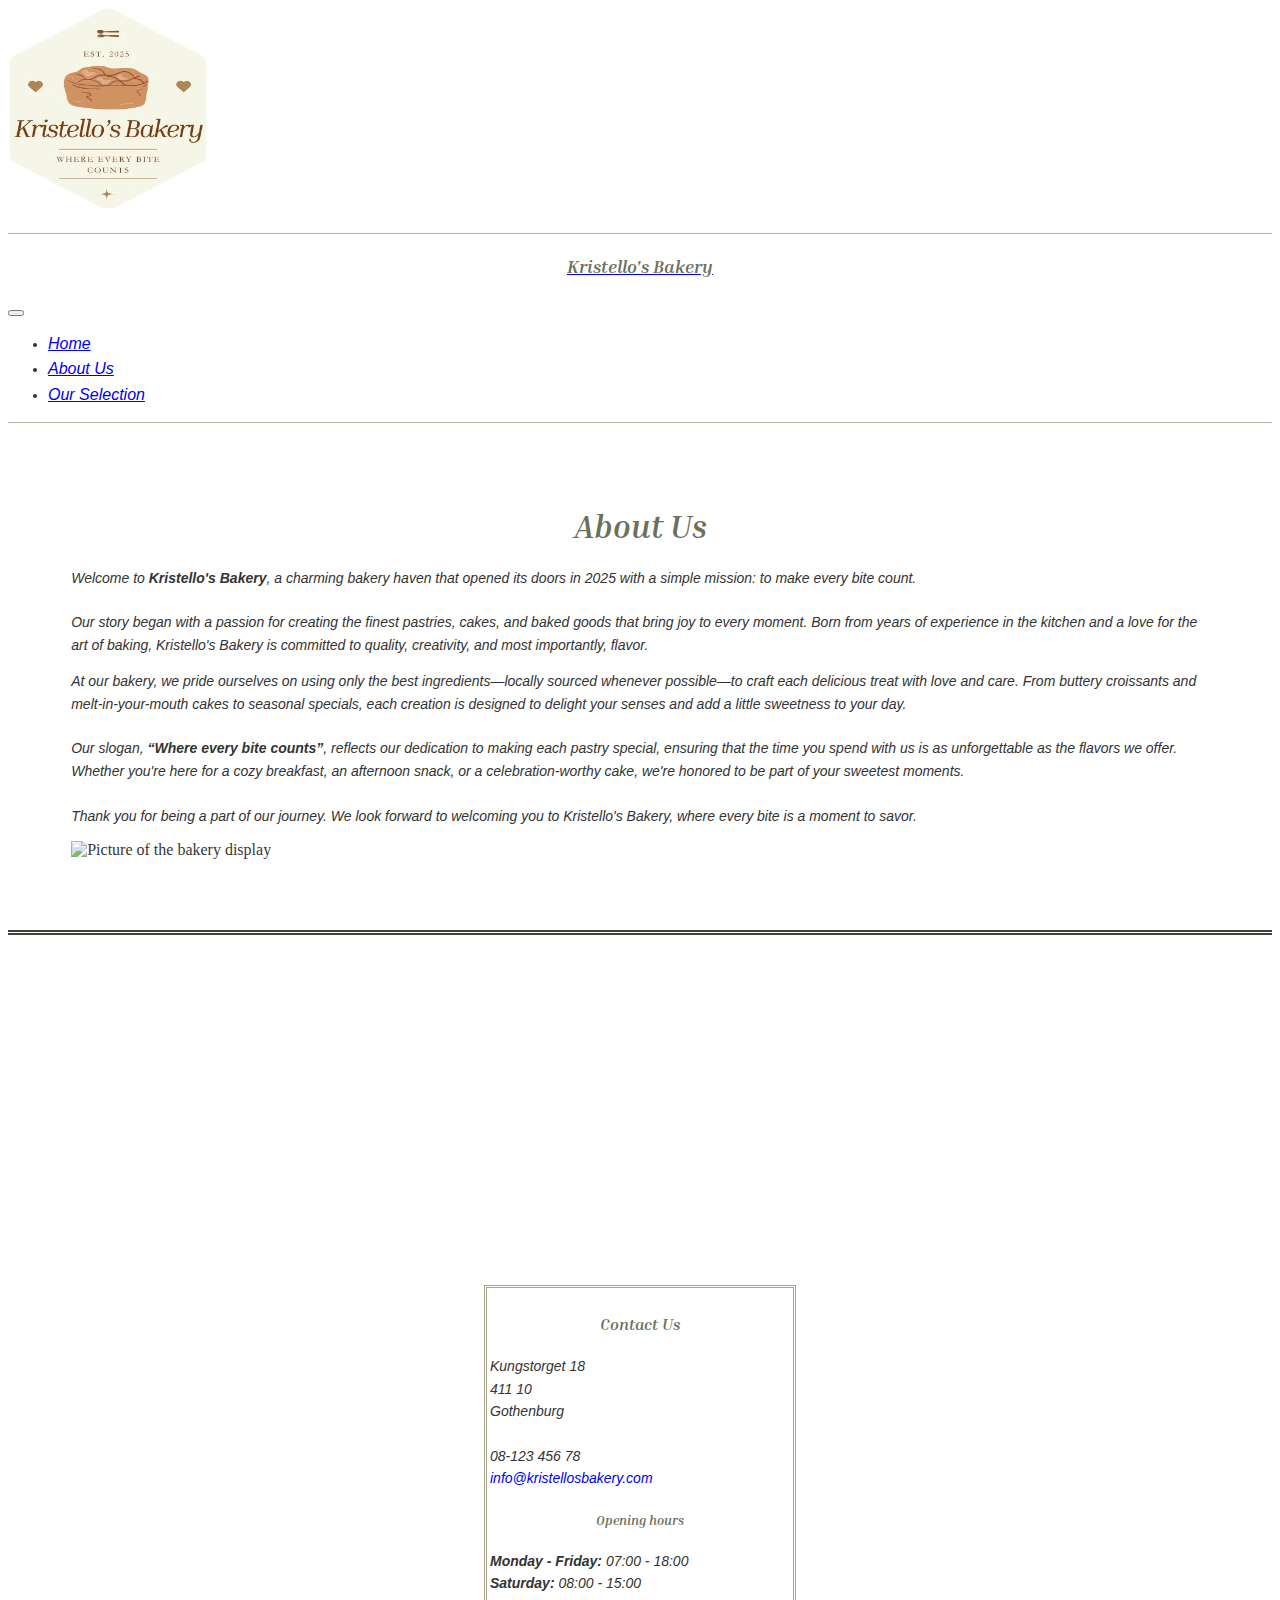
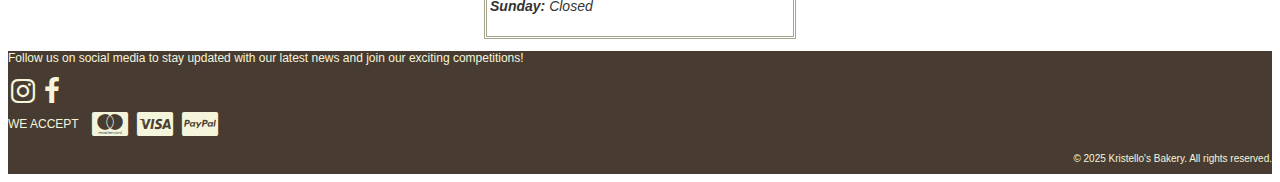
==== commit 045035c8: "Improve lighthouse" ====
--- a/HTML/about-us.html
+++ b/HTML/about-us.html
@@ -6,10 +6,11 @@
     
     <title>Kristello's Bakery</title>
 
-    <link rel="stylesheet" href="https://cdn.jsdelivr.net/npm/bootstrap@5.3.0-alpha1/dist/css/bootstrap.min.css">
+    <link rel="preconnect" href="https://cdn.jsdelivr.net" />
+    <link href="https://cdn.jsdelivr.net/npm/bootstrap@5.2.3/dist/css/bootstrap.min.css" rel="stylesheet" integrity="sha384-rbsA2VBKQhggwzxH7pPCaAqO46MgnOM80zW1RWuH61DGLwZJEdK2Kadq2F9CUG65" crossorigin="anonymous">
     <link rel="stylesheet" href="/CSS/styles.css">
     <link rel="preconnect" href="https://fonts.gstatic.com" crossorigin>
-    <link href="https://fonts.googleapis.com/css2?family=Inria+Serif:ital,wght@0,300;0,400;0,700;1,300;1,400;1,700&display=swap" rel="stylesheet">
+    <link rel="stylesheet" href="https://fonts.googleapis.com/css2?family=Inria+Serif:ital,wght@0,300;0,400;0,700;1,300;1,400;1,700&display=swap">
     <link rel="stylesheet" href="https://cdnjs.cloudflare.com/ajax/libs/font-awesome/4.7.0/css/font-awesome.min.css">
 </head>
 <body>
@@ -20,7 +21,7 @@
     </header>
 
     <nav id="navbar-container" class="row" style="min-height: 80px;">
-        <div class="mb-3 col-10 mx-auto text-center">
+        <div class="col-10 mx-auto text-center">
             <div id="navbar"></div>
         </div>
     </nav>
@@ -84,7 +85,6 @@
             </article>
         </section>
     </main>
-    
 
     <footer id="footer-container" class="row" style="min-height: 80px;">
         <div class="mt-3 col-11 mx-auto">
@@ -93,6 +93,6 @@
     </footer>
     
     <script src="/JS/script.js"></script>
-    <script src="https://cdn.jsdelivr.net/npm/bootstrap@5.3.0-alpha1/dist/js/bootstrap.bundle.min.js"></script>
+    <script src="https://cdn.jsdelivr.net/npm/bootstrap@5.2.3/dist/js/bootstrap.bundle.min.js" integrity="sha384-kenU1KFdBIe4zVF0s0G1M5b4hcpxyD9F7jL+jjXkk+Q2h455rYXK/7HAuoJl+0I4" crossorigin="anonymous"></script>
 </body>
 </html>--- a/CSS/styles.css
+++ b/CSS/styles.css
@@ -1,4 +1,4 @@
-.heading h1, .heading h3, .heading h4, .heading h5, #navbar-brand { 
+.heading h1, .heading h3, .heading h4, .heading h5, .heading h6, #navbar-brand-style{ 
     color: #6b705c;
     font-family: 'Inria Serif', sans-serif;
     font-style: oblique;
@@ -6,7 +6,7 @@
     text-align: center; 
 }
 
-.text address, .text p, .text ol, .text ul {
+.text address, .text p, .text ol, .text ul{
     color: #333333;
     font-family: 'Arial', sans-serif;
     font-size: 14px;
@@ -14,28 +14,26 @@
     line-height: 1.6;
 }
 
-
-/* ---------- INDEX.HTML ---------- */
-#homepage-hero {
-    background-image: url(/Images/cta-banner-picture.jpg);
+#homepage-hero{
+    background-image: url(/Images/cta-banner-picture.webp);
     background-position: center;
     background-repeat: repeat-x;
     background-size: contain;
 }
 
-#cta {
+#cta{
     align-items: center;    
     display: flex;
     justify-content: center;
     text-align: center;
 }
 
-#cta-content {
+#cta-content{
     gap: 15px;
     justify-content: center; 
 }
 
-#cta-content p {
+#cta-content p{
     color: whitesmoke; 
     font-family: 'Arial', sans-serif;
     font-style: oblique;
@@ -44,7 +42,7 @@
     text-shadow: 1px 1px #483C32;
 }
 
-.cta-button {
+.cta-button{
     border: 3px solid #a5a58d;
     border-radius: 50px;
     background-color: white;
@@ -54,7 +52,7 @@
     text-decoration: none;
 }
 
-#forecast {
+#forecast{
     background-color: #fbfaf7;
     border: 1px double #f0efeb;
     border-radius: 20px;
@@ -62,7 +60,7 @@
     padding: 20px 0;
 }
 
-#forecast h6 {
+#forecast h6{
     font-size: 16px; 
     font-weight: bold; 
     color: #3a3a3a; 
@@ -72,7 +70,7 @@
     letter-spacing: 1px; /
 }
 
-#forecast p {
+#forecast p{
     font-size: 14px; 
     line-height: 1.6; 
     color: #5a5a5a; 
@@ -80,32 +78,101 @@
     text-align: center; 
 }
 
-/* ---------- NAV.HTML ---------- */
-.navbar {
+.navbar{
     border-top: 1px solid #b7b7a4;
     border-bottom: 1px solid #b7b7a4;
 }
 
-#navbar-brand { font-size: 18px; }
-
-
-/* ---------- SEPARATOR ---------- */
-.separator {
+#product-navbar {background-color: #edede9;}
+
+#navbar-brand-style {font-size: 18px;}
+
+.navbar-nav a {font-size: 16px;}
+
+#product-navbar-img {display: flex;}
+
+#product-navbar-icon{
+    color: #5a5a5a;
+    margin-left: 15px;
+}
+
+#product-navbar-brand{
+    color: #5a5a5a;
+    font-family: 'Inria Serif', sans-serif;
+    font-style: oblique;
+    font-size: 18px;
+    font-weight: 600;
+    margin-top: 10px;
+    margin-left: 15px;
+}
+
+#product-navbar li{
+    font-size: 16px;
+    font-weight: 500;
+    margin-left: 15px;
+    margin-right: 10px;
+}
+
+.dropdown-menu{
+    border: 1px solid #a5a58d;
+    width: 450px;
+    max-height: 300px;
+    overflow-y: auto;
+}
+
+.shopping-cart-div{
+    display: flex;
+    margin: 10px;
+}
+
+.quantity-display{
+    background-color: white;
+    border: 1px solid #a5a58d;
+    border-radius: 30px;
+    color: #483C32;
+    font-size: 14px;
+    text-align: center;
+    height: 30px;
+    width: 60px;
+}
+
+.cart-item-details{ 
+    margin-left: 8px;
+    width: 100px;
+}
+
+#check-out{
+    background-color: #28a745;
+    border: 1px solid #a5a58d;
+    border-radius: 30px;
+    color: white;
+    height: 35px;
+    width: 120px;
+    padding: 5px;
+    transition: background-color 0.3s ease;
+}
+
+#check-out:hover{
+    background-color: #218838 ; 
+    border-color: #8a8a4e;
+}
+
+#check-out-logo{font-size: 18px;}
+
+.separator{
     border: none;
     border-top: 5px double #3f4238;
 }
 
-
-/* ---------- ABOUT US.HTML ---------- */
-#about-us-container { padding: 5%; }
-
-#about-us-container-right img {
+#about-us-container {padding: 5%;}
+
+#about-us-container-right img{
     height: auto;
     max-width: 70%;
     opacity: 0.8;
 }
 
-#contact-us-container-right {
+#contact-us-container-right{
     border: 3px double #a5a58d;
     height: auto;
     max-width: 300px;
@@ -113,17 +180,15 @@
     padding: 5px 3px;
 } 
 
-#contact-us-container-right a { text-decoration: none;} 
-
-
-/* ---------- PRODUCTS.HTML ----------  */
-.products-container {
+#contact-us-container-right a {text-decoration: none;} 
+
+.products-container{
     display: flex;
     flex-wrap: wrap;
     justify-content: center;
 }
 
-.product-div { 
+.product-div{ 
     border: 1px solid #ddd;
     border-radius: 10px;
     box-shadow: 0 4px 8px rgba(0, 0, 0, 0.1);
@@ -138,7 +203,7 @@
     width: 100%;
 }
 
-.product-image {
+.product-image{
     border-radius: 10px;
     margin-bottom: 10px;
     object-fit: cover;
@@ -146,7 +211,7 @@
     width: 100%;
 }
 
-.view-details-btn {
+.view-details-btn{
     position: absolute; 
     top: 50%; 
     left: 50%;
@@ -161,16 +226,14 @@
     padding: 10px 20px;
 }
 
-.product-image-container:hover .view-details-btn {
+.product-image-container:hover .view-details-btn{
     opacity: 1;
     visibility: visible;
 }
 
-.view-details-btn:hover { background-color:#6b705c;}
-
-
-/* ---------- MODAL ---------- */
-.modal-content {
+.view-details-btn:hover {background-color:#6b705c;}
+
+.modal-content{
     background-color: whitesmoke;
     border: 1px solid #888;
     border-radius: 10px;
@@ -178,19 +241,19 @@
     padding: 20px;
 } 
 
-.modal-header {
+.modal-header{
     display: flex;
     justify-content: space-between; 
     align-items: center;
     text-align: center; 
 }
 
-.modal-header h5 {
+.modal-header h5{
     flex-grow: 1; 
     font-weight: 500;
 }
 
-.btn-close {
+.btn-close{
     position: absolute;
     color: #aaa;
     cursor: pointer;
@@ -199,73 +262,47 @@
     right: 15px;
 }
 
-.modal-img { text-align: center; }
-
-.modal-product-details { text-align: center;}
-
-.modal-footer { margin: auto; }
-
-.product-button-style {
-    background-color: white;
+.modal-img {text-align: center;}
+
+.modal-product-details {text-align: center;}
+
+.modal-footer {margin: auto;}
+
+.cart-button{
+    background-color: #a5a58d; 
     border: 1px solid #a5a58d;
     border-radius: 30px;
-    color: #483C32;
+    color: whitesmoke; 
     cursor: pointer; 
     font-size: 20px;
-    font-weight: 400;
     padding: 0 20px;
-    text-decoration: none;
-}
-
-.cart-button {
-    background-color: #a5a58d; 
-    color: whitesmoke; 
     height: 40px;
     width: 100px;
-    margin: 0 10px;
-}
-
-.minus-button:hover, .plus-button:hover {
-    background-color: #c8c99f;
-    color: white;
-}
-
-.cart-button:hover { background-color: #218838; }
-
-.quantity-display {
-    background-color: white;
-    border: 1px solid #a5a58d;
-    border-radius: 30px;
-    color: #483C32;
-    font-size: 16px;
-    margin: 0 10px;
-    text-align: center;
-    width: 70px;
-}
-
-
-/* ---------- FOOTER.HTML ---------- */
+}
+
+.cart-button:hover {background-color: #218838;}
+
 #footer-container {background-color: #483C32;}
 
-.footer-text {
+.footer-text{
     color: #F5F5DC;
     font-family: 'Verdana', sans-serif;
     font-size: 12px;
 }
 
-#footer-container i {
+#footer-container i{
     color:#F5F5DC;
     font-size: 28px;
     padding: 0 3px;
 }
 
-#payment {
+#payment{
     display: flex; 
     align-items: center; 
     gap: 10px;
 }
 
-#copyright {
+#copyright{
     align-items: end;
     display: flex;
     font-size: 10px;
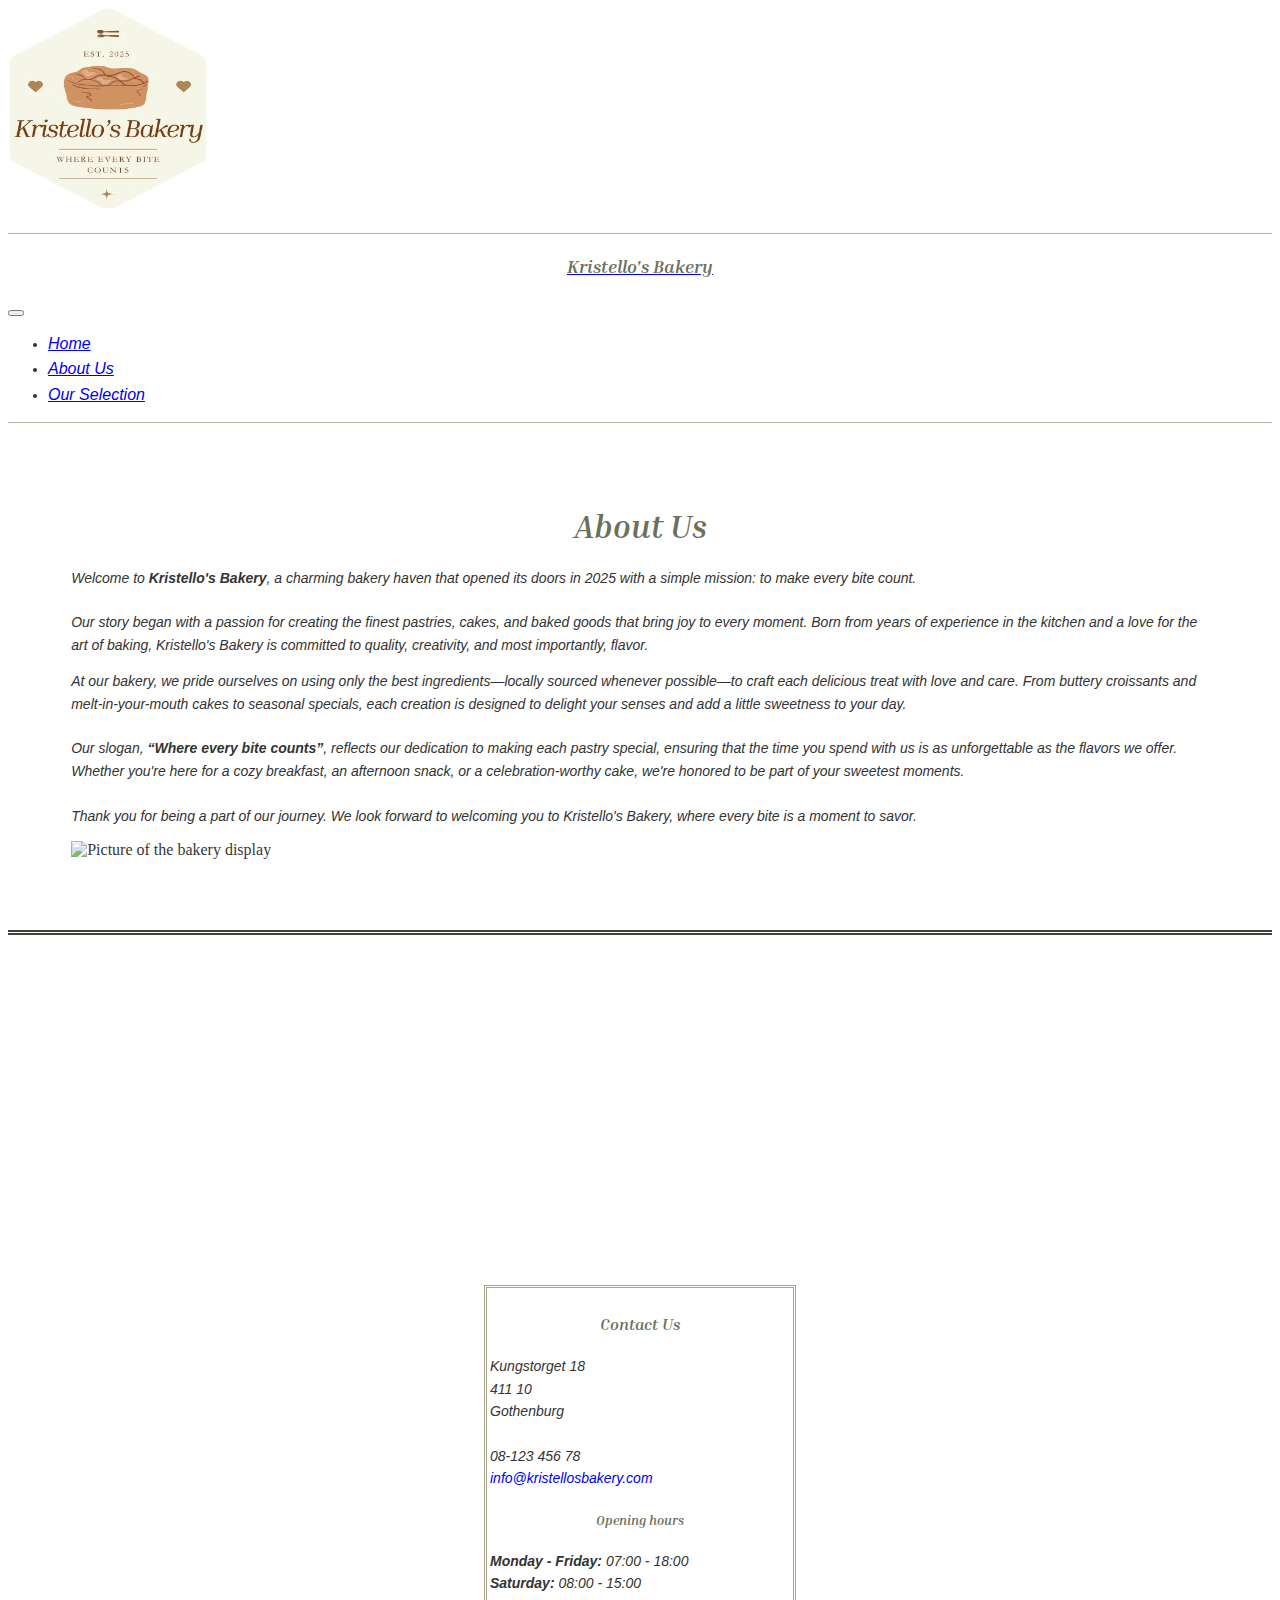
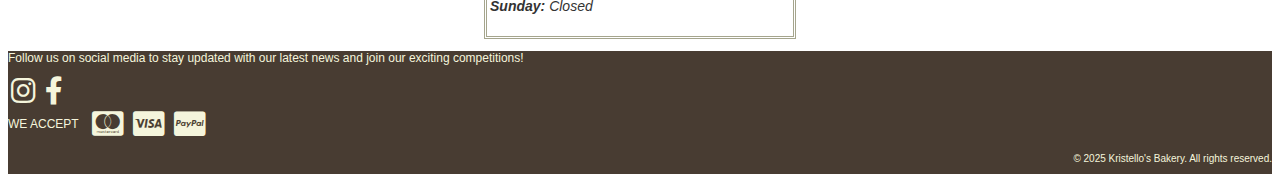
==== commit 22ffb74b: "Attempt to fix styling issue on product.html (styling missing while other pages work fine)" ====
--- a/HTML/about-us.html
+++ b/HTML/about-us.html
@@ -7,24 +7,52 @@
     <title>Kristello's Bakery</title>
 
     <link rel="preconnect" href="https://cdn.jsdelivr.net" />
-    <link href="https://cdn.jsdelivr.net/npm/bootstrap@5.2.3/dist/css/bootstrap.min.css" rel="stylesheet" integrity="sha384-rbsA2VBKQhggwzxH7pPCaAqO46MgnOM80zW1RWuH61DGLwZJEdK2Kadq2F9CUG65" crossorigin="anonymous">
-    <link rel="stylesheet" href="/CSS/styles.css">
+    <link rel="stylesheet" href="https://cdn.jsdelivr.net/npm/bootstrap@5.2.3/dist/css/bootstrap.min.css" integrity="sha384-rbsA2VBKQhggwzxH7pPCaAqO46MgnOM80zW1RWuH61DGLwZJEdK2Kadq2F9CUG65" crossorigin="anonymous">
+    
+    <link rel="stylesheet" href="../CSS/styles.css">
+    <link rel="stylesheet" href="https://cdnjs.cloudflare.com/ajax/libs/font-awesome/6.0.0-beta3/css/all.min.css">
+    
     <link rel="preconnect" href="https://fonts.gstatic.com" crossorigin>
     <link rel="stylesheet" href="https://fonts.googleapis.com/css2?family=Inria+Serif:ital,wght@0,300;0,400;0,700;1,300;1,400;1,700&display=swap">
-    <link rel="stylesheet" href="https://cdnjs.cloudflare.com/ajax/libs/font-awesome/4.7.0/css/font-awesome.min.css">
 </head>
 <body>
     <header id="header-container" class="row" style="min-height: 225px;">
         <div class="col-12 text-center">
-            <div id="header"></div>
+            <picture>
+                <img loading="lazy" id="logo-picture" src="../Images/logo.webp" alt="Bakery logo picture"
+                width="200px" height="200px" class="mt-3 mb-3">
+            </picture>
         </div>
     </header>
 
     <nav id="navbar-container" class="row" style="min-height: 80px;">
         <div class="col-10 mx-auto text-center">
-            <div id="navbar"></div>
+            <nav id="navbar" class="navbar navbar-expand-lg navbar-light heading text">
+                <a class="navbar-brand" href="#">
+                  <p id="navbar-brand-style" class="mx-5 my-2">Kristello's Bakery</p>
+                </a>
+                
+                <button class="navbar-toggler" type="button" data-bs-toggle="collapse" data-bs-target="#navbarSupportedContent" aria-controls="navbarSupportedContent" aria-expanded="false" aria-label="Toggle navigation">
+                  <span class="navbar-toggler-icon"></span>
+                </button>
+              
+                <div class="collapse navbar-collapse" id="navbarSupportedContent">
+                  <ul class="navbar-nav">
+                    <li class="nav-item active">
+                      <a class="nav-link" href='../index.html'>Home</a>
+                    </li>
+                    <li class="nav-item">
+                      <a class="nav-link" href='about-us.html'>About Us</a>
+                    </li>
+                    <li class="nav-item">
+                        <a class="nav-link" href='products.html'>Our Selection</a>
+                    </li>
+                  </ul>
+                </div>
+            </nav>
         </div>
     </nav>
+    
     <main>
         <section id="about-us-container" class="row heading text">
             <article id="about-us-container-left" class="col-12 col-md-6 mb-4">
@@ -48,7 +76,7 @@
     
             <div id="about-us-container-right" class="col-12 col-md-6 d-flex flex-column justify-content-center align-items-center">
                 <img id="about-us-bakery-1" class="img-fluid rounded-circle mb-3" width="640" height="474" 
-               src="../Images/about-us-bakery.jpg" alt="Picture of the bakery display">
+               src="../Images/about-us-bakery.webp" alt="Picture of the bakery display">
             </div>              
         </section>
         
@@ -88,11 +116,32 @@
 
     <footer id="footer-container" class="row" style="min-height: 80px;">
         <div class="mt-3 col-11 mx-auto">
-            <div id="footer"></div>
+            <div class="row mb-3 footer-text">
+                <div class="col-12 col-lg-6 mb-2">
+                    <div class="mb-3">
+                        <p>Follow us on social media to stay updated with our latest news and join our exciting competitions!</p>
+                        <picture>
+                            <i class="fa-brands fa-instagram"></i>
+                            <i class="fa-brands fa-facebook-f"></i>
+                        </picture>
+                    </div>
+                    <div id="payment">
+                        <p>WE ACCEPT</p>
+                        <picture>
+                            <i class="fa-brands fa-cc-mastercard"></i>    
+                            <i class="fa-brands fa-cc-visa"></i>
+                            <i class="fa-brands fa-cc-paypal"></i>
+                        </picture>
+                    </div>
+                </div>
+                
+                <div id="copyright" class="mt-2 col-12 col-lg-6">
+                    <p class="text-end">© 2025 Kristello's Bakery. All rights reserved.</p>
+                </div>
+            </div>
         </div>
     </footer>
     
-    <script src="/JS/script.js"></script>
     <script src="https://cdn.jsdelivr.net/npm/bootstrap@5.2.3/dist/js/bootstrap.bundle.min.js" integrity="sha384-kenU1KFdBIe4zVF0s0G1M5b4hcpxyD9F7jL+jjXkk+Q2h455rYXK/7HAuoJl+0I4" crossorigin="anonymous"></script>
 </body>
 </html>